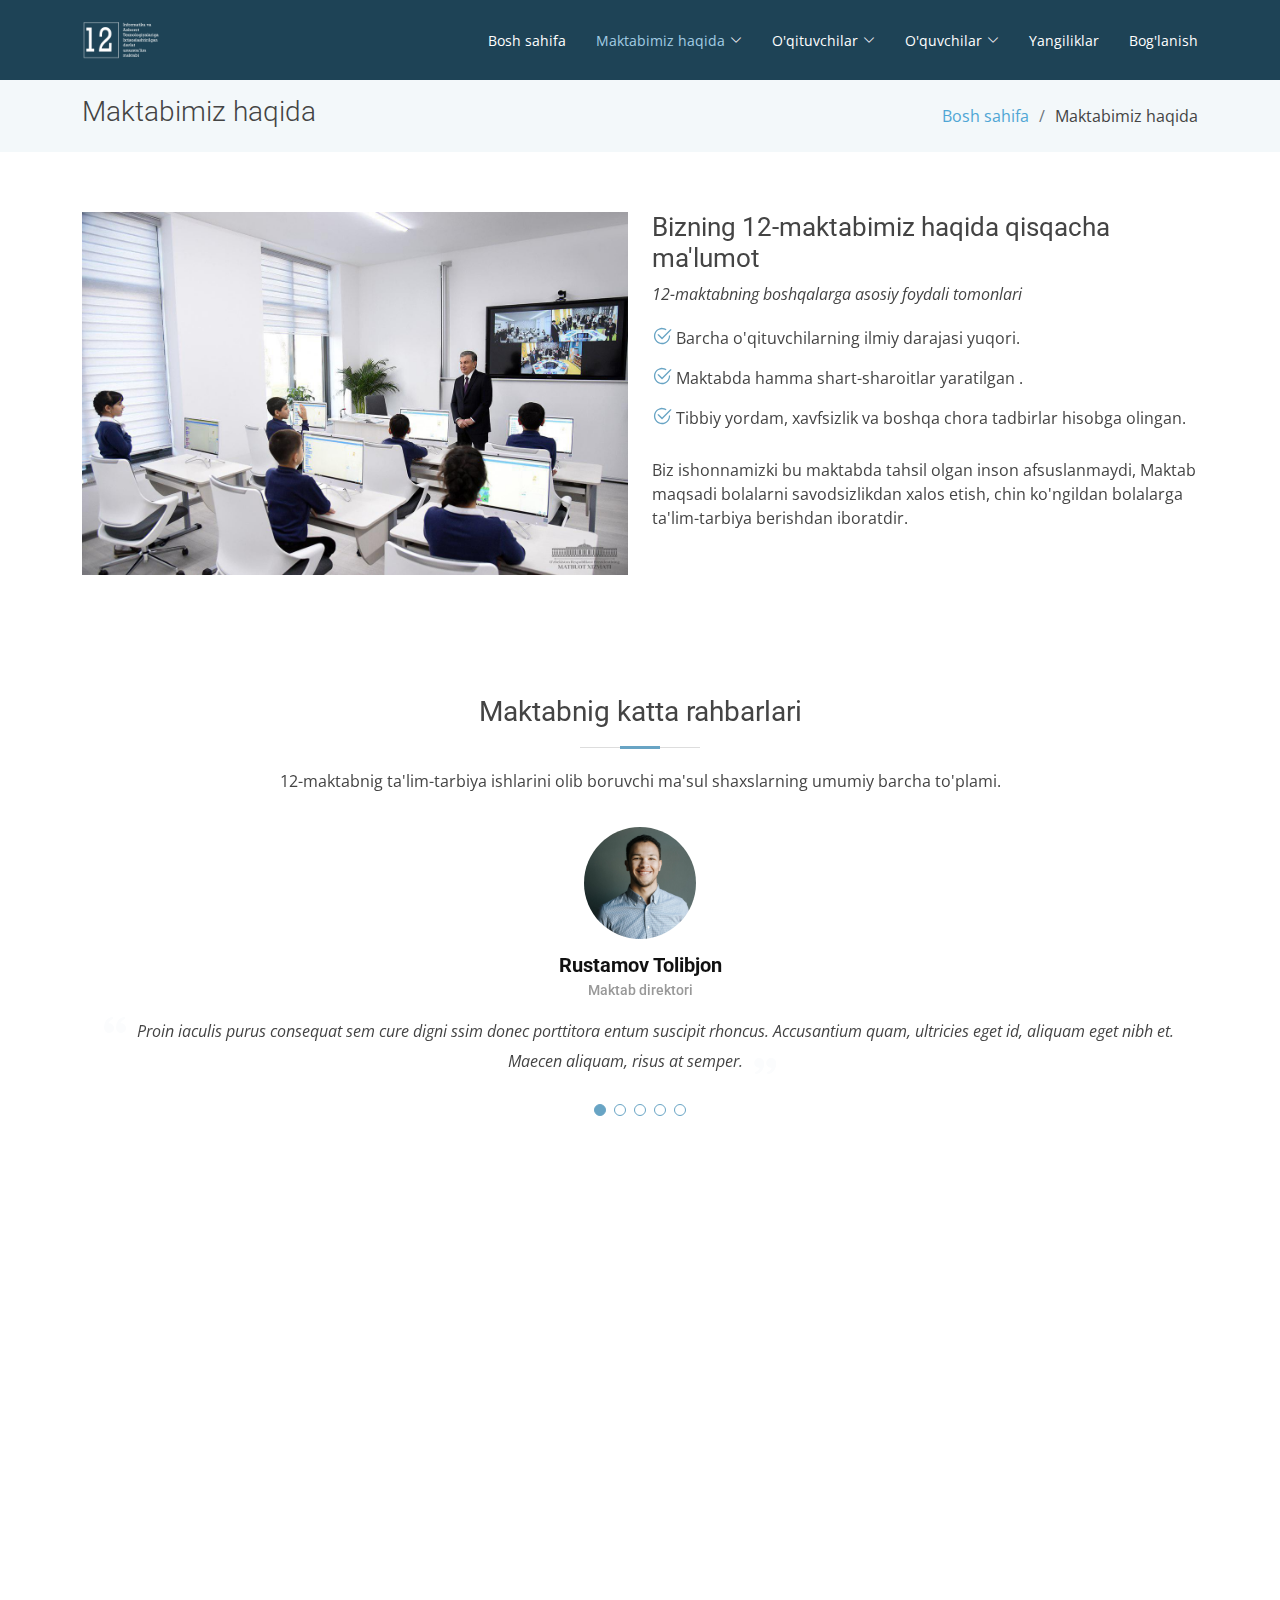
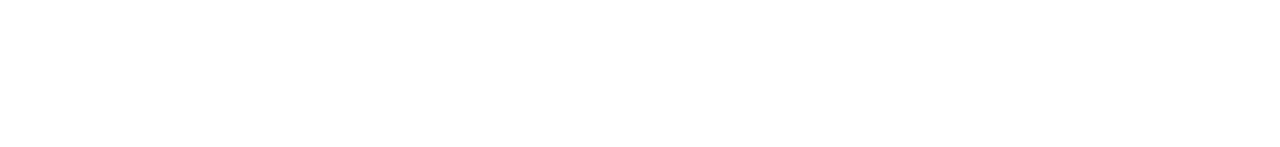
==== about.html @ abe1529f "create to website" ====
<!DOCTYPE html>
<html lang="en">

<head>
  <meta charset="utf-8">
  <meta content="width=device-width, initial-scale=1.0" name="viewport">

  <title>Maktabimiz haqida</title>
  <meta content="" name="description">
  <meta content="" name="keywords">

  <!-- Favicons -->
  <link href="assets/img/images.png" rel="icon" />  
  <link href="assets/img/apple-touch-icon.png" rel="apple-touch-icon">

  <!-- Fontawesome -->
  <link rel="stylesheet" href="https://cdnjs.cloudflare.com/ajax/libs/font-awesome/6.1.1/css/all.min.css"
  integrity="sha512-KfkfwYDsLkIlwQp6LFnl8zNdLGxu9YAA1QvwINks4PhcElQSvqcyVLLD9aMhXd13uQjoXtEKNosOWaZqXgel0g=="
  crossorigin="anonymous" referrerpolicy="no-referrer">


  <!-- Google Fonts -->
  <link href="https://fonts.googleapis.com/css?family=Open+Sans:300,300i,400,400i,600,600i,700,700i|Roboto:300,300i,400,400i,500,500i,700,700i&display=swap" rel="stylesheet">

  <!-- Vendor CSS Files -->
  <link href="assets/vendor/animate.css/animate.min.css" rel="stylesheet">
  <link href="assets/vendor/aos/aos.css" rel="stylesheet">
  <link href="assets/vendor/bootstrap/css/bootstrap.min.css" rel="stylesheet">
  <link href="assets/vendor/bootstrap-icons/bootstrap-icons.css" rel="stylesheet">
  <link href="assets/vendor/boxicons/css/boxicons.min.css" rel="stylesheet">
  <link href="assets/vendor/glightbox/css/glightbox.min.css" rel="stylesheet">
  <link href="assets/vendor/swiper/swiper-bundle.min.css" rel="stylesheet">

  <!-- Template Main CSS File -->
  <link href="assets/css/style.css" rel="stylesheet">

  <!-- =======================================================
  * Template Name: Moderna - v4.8.0
  * Template URL: https://bootstrapmade.com/free-bootstrap-template-corporate-moderna/
  * Author: BootstrapMade.com
  * License: https://bootstrapmade.com/license/
  ======================================================== -->
</head>

<body>

  <!-- ======= Header ======= -->
  <header id="header" class="fixed-top d-flex align-items-center ">
    <div class="container d-flex justify-content-between align-items-center">

      <div class="logo">
        <a href="index.html">
          <img src="./assets/img/logo.png" alt="  " />
        </a>
        <!-- Uncomment below if you prefer to use an image logo -->
        <!-- <a href="index.html"><img src="assets/img/logo.png" alt="" class="img-fluid"></a>-->
      </div>

      <nav id="navbar" class="navbar">
        <ul>
          <li><a href="index.html">Bosh sahifa</a></li>
          <li  class="dropdown"><a href="#"><span class="active">Maktabimiz haqida</span> <i class="bi bi-chevron-down "></i></a>
            <ul>
              <li><a href="./rahbariyat.html">Rahbariyat</a></li>
              <li><a href="./yutuqlarimiz.html">Maktabimiz yutuqlari</a></li>
            </ul>
          </li>
          <li class="dropdown"><a href="#"><span>O'qituvchilar</span> <i class="bi bi-chevron-down"></i></a>
            <ul>
              <li class="dropdown"><a href="./teacher.html"><span>Boshlang'ish sinf o'qituvchilari</span></a></li>
              <li class="dropdown"><a href="./teacher2.html"><span>Yuqori sinf o'qituvchilari</span></a></li>
            </ul>
          </li>
          <li class="dropdown"><a href="#"><span>O'quvchilar</span> <i class="bi bi-chevron-down"></i></a>
            <ul>
              <li><a href="./sinf-link.html">Dars jadvali</a></li>
              <li><a href="./animation.html">Imtihonlar jadvali</a></li>
              <li><a href="./table of courses.html">To'garaklar jadvali</a></li>
              <li><a href="./odob.html">Odob-axloq qoidalari</a></li>
            </ul>
          </li>
          <li><a href="news.html">Yangiliklar</a></li>
          <li><a href="contact.html">Bog'lanish</a></li>
      </nav>
      <!-- .navbar -->

    </div>
  </header><!-- End Header -->

  <main id="main">

    <!-- ======= About Us Section ======= -->
    <section class="breadcrumbs">
      <div class="container">

        <div class="d-flex justify-content-between align-items-center">
          <h2>Maktabimiz haqida</h2>
          <ol>
            <li><a href="index.html">Bosh sahifa</a></li>
            <li>Maktabimiz haqida</li>
          </ol>
        </div>

      </div>
    </section><!-- End About Us Section -->

    <!-- ======= About Section ======= -->
    <section class="about" data-aos="fade-up">
      <div class="container">

        <div class="row">
          <div class="col-lg-6">
            <img src="./mk3.jpg" class="img-fluid" alt="" />
          </div>
          <div class="col-lg-6 pt-4 pt-lg-0">
            <h3>Bizning 12-maktabimiz haqida qisqacha ma'lumot</h3>
            <p class="fst-italic">
             12-maktabning boshqalarga asosiy foydali tomonlari
            </p>
            <ul>
              <li><i class="bi bi-check2-circle"></i>Barcha o'qituvchilarning ilmiy darajasi yuqori.</li>
              <li><i class="bi bi-check2-circle"></i>Maktabda hamma shart-sharoitlar yaratilgan .</li>
              <li><i class="bi bi-check2-circle"></i>Tibbiy yordam, xavfsizlik va boshqa chora tadbirlar hisobga olingan.</li>
            </ul>
            <p>
              Biz ishonnamizki bu maktabda tahsil olgan inson afsuslanmaydi, Maktab maqsadi bolalarni savodsizlikdan xalos etish, chin ko'ngildan bolalarga ta'lim-tarbiya berishdan iboratdir. 
            </p>
          </div>
        </div>

      </div>
    </section><!-- End About Section -->

    <!-- ======= Facts Section ======= -->
    

    <!-- ======= Tetstimonials Section ======= -->
    <section class="testimonials" data-aos="fade-up">
      <div class="container">

        <div class="section-title">
          <h2>Maktabnig katta rahbarlari</h2>
          <p>12-maktabnig ta'lim-tarbiya  ishlarini olib boruvchi ma'sul shaxslarning umumiy barcha to'plami.</p>
        </div>

        <div class="testimonials-carousel swiper">
          <div class="swiper-wrapper">
            <div class="testimonial-item swiper-slide">
              <img src="assets/img/team/team-1.jpg" class="testimonial-img" alt="">
              <h3>Rustamov Tolibjon</h3>
              <h4>Maktab direktori</h4>
              <p>
                <i class="bx bxs-quote-alt-left quote-icon-left"></i>
                Proin iaculis purus consequat sem cure digni ssim donec porttitora entum suscipit rhoncus. Accusantium quam, ultricies eget id, aliquam eget nibh et. Maecen aliquam, risus at semper.
                <i class="bx bxs-quote-alt-right quote-icon-right"></i>
              </p>
            </div>

            <div class="testimonial-item swiper-slide">
              <img src="assets/img/testimonials/testimonials-2.jpg" class="testimonial-img" alt="">
              <h3>Uliqova Maxliyo</h3>
              <h4>Direktor o'rinbosari</h4>
              <p>
                <i class="bx bxs-quote-alt-left quote-icon-left"></i>
                Export tempor illum tamen malis malis eram quae irure esse labore quem cillum quid cillum eram malis quorum velit fore eram velit sunt aliqua noster fugiat irure amet legam anim culpa.
                <i class="bx bxs-quote-alt-right quote-icon-right"></i>
              </p>
            </div>

            <div class="testimonial-item swiper-slide">
              <img src="assets/img/testimonials/testimonials-3.jpg" class="testimonial-img" alt="">
              <h3>Palonchiyeva Nilufar</h3>
              <h4>Direktor o'rinbosari</h4>
              <p>
                <i class="bx bxs-quote-alt-left quote-icon-left"></i>
                Enim nisi quem export duis labore cillum quae magna enim sint quorum nulla quem veniam duis minim tempor labore quem eram duis noster aute amet eram fore quis sint minim.
                <i class="bx bxs-quote-alt-right quote-icon-right"></i>
              </p>
            </div>

            <div class="testimonial-item swiper-slide">
              <img src="assets/img/testimonials/testimonials-4.jpg" class="testimonial-img" alt="">
              <h3>Abduraxmonov Anvarjon</h3>
              <h4>Direktor o'rinbosari</h4>
              <p>
                <i class="bx bxs-quote-alt-left quote-icon-left"></i>
                Fugiat enim eram quae cillum dolore dolor amet nulla culpa multos export minim fugiat minim velit minim dolor enim duis veniam ipsum anim magna sunt elit fore quem dolore labore illum veniam.
                <i class="bx bxs-quote-alt-right quote-icon-right"></i>
              </p>
            </div>

            <div class="testimonial-item swiper-slide">
              <img src="assets/img/team/team-6.jpg" class="testimonial-img" alt="">
              <h3>Palonchiyeva Sadoqat</h3>
              <h4>Direktor o'rinbosari</h4>
              <p>
                <i class="bx bxs-quote-alt-left quote-icon-left"></i>
                Quis quorum aliqua sint quem legam fore sunt eram irure aliqua veniam tempor noster veniam enim culpa labore duis sunt culpa nulla illum cillum fugiat legam esse veniam culpa fore nisi cillum quid.
                <i class="bx bxs-quote-alt-right quote-icon-right"></i>
              </p>
            </div>
          </div>
          <div class="swiper-pagination"></div>
        </div>

      </div>
    </section><!-- End Ttstimonials Section -->

  </main><!-- End #main -->

    <!-- ======= Footer ======= -->
    <footer
      id="footer"
      data-aos="fade-up"
      data-aos-easing="ease-in-out"
      data-aos-duration="500"
    >


      <div class="footer-top">
        <div class="container">
          <div class="row">
            <div class="col-lg-3 col-md-6 footer-links">
              <h4><i class="fa-solid fa-link"></i> Foydali havolalar</h4>
              <ul>
                <li>
                  <i class="bx bx-chevron-right"></i> <a href="https://dtm.uz/" target="_blank">Dtm.uz</a>
                </li>
                <li>
                  <i class="bx bx-chevron-right"></i> <a href="https://dr.rtm.uz/barcha-darsliklar/" target="_blank">Dr.rtm.uz</a>
                </li>
                <li>
                  <i class="bx bx-chevron-right"></i> <a href="https://www.maktab.uz/" target="_blank">Maktab.uz</a>
                </li>
                <li>
                  <i class="bx bx-chevron-right"></i>
                  <a href="https://code.org/" target="_blank">Code.org</a>
                </li>
                <li>
                  <i class="bx bx-chevron-right"></i>
                  <a href="https://kitob.uz/" target="_blank">Kitob.uz</a>
                </li>
              </ul>
            </div>

            <div class="col-lg-3 col-md-6 footer-links">
              <h4>Bizning xizmatlarimiz</h4>
              <ul>
                <li>
                  <i class="bx bx-chevron-right"></i> <a target="_blank"  href="https://www.texnoman.uz/post/android-uchun-dasturlashni-organing-va-yuqori-darajali-mutaxassisga-aylaning.html">Android dasturlar uchun</a>
                </li>
                <li>
                  <i class="bx bx-chevron-right"></i>
                  <a target="_blank" href="https://mohirdev.uz/course-category/backend-development/">Backend uchun</a>
                </li>
                <li>
                  <i class="bx bx-chevron-right"></i>
                  <a target="_blank" href="https://mohirdev.uz/course-category/frontend/">Frontend uchun</a>
                </li>
                <li>
                  <i class="bx bx-chevron-right"></i>
                  <a target="_blank" href="https://haysam.uz/videomontaj/">Video montaj uchun</a>
                </li>
                <li>
                  <i class="bx bx-chevron-right"></i>
                  <a target="_blank" href="https://haysam.uz/#">Grafik dizayn uchun</a>
                </li>
              </ul>
            </div>

            <div class="col-lg-3 col-md-6 footer-contact">
              <h4>Contact Us</h4>
              <p>
                174 A.Navoiy<br>
                Toshloq, 151501<br>
                Uzbekistan<br><br>
                <strong>Phone:</strong>+998916551202<br>
                <strong>Email:</strong>12umail.uz<br>
              </p>
            </div>

            <div class="col-lg-3 col-md-6 footer-info">
              <h3>About Moderna</h3>
              <p>
                Cras fermentum odio eu feugiat lide par naso tierra. Justo eget
                nada terra videa magna derita valies darta donna mare fermentum
                iaculis eu non diam phasellus.
              </p>
              <div class="social-links mt-3">
                <a href="#" class="twitter"><i class="bx bxl-twitter"></i></a>
                <a href="#" class="facebook"><i class="bx bxl-facebook"></i></a>
                <a href="#" class="instagram"
                  ><i class="bx bxl-instagram"></i
                ></a>
                <a href="#" class="linkedin"><i class="bx bxl-linkedin"></i></a>
              </div>
            </div>
          </div>
        </div>
      </div>

      <div class="container">
        <div class="copyright">
          &copy; Copyright <strong><span>Moderna</span></strong
          >. All Rights Reserved
        </div>
        <div class="credits">
          <!-- All the links in the footer should remain intact. -->
          <!-- You can delete the links only if you purchased the pro version. -->
          <!-- Licensing information: https://bootstrapmade.com/license/ -->
          <!-- Purchase the pro version with working PHP/AJAX contact form: https://bootstrapmade.com/free-bootstrap-template-corporate-moderna/ -->
          <a href="https://12maktab.uz/">12 - maktab</a>
        </div>
      </div>
    </footer>
    <!-- End Footer -->

    <a
      href="#"
      class="back-to-top d-flex align-items-center justify-content-center"
      ><i class="bi bi-arrow-up-short"></i
    ></a>

    <!-- Vendor JS Files -->
    <script src="assets/vendor/purecounter/purecounter.js"></script>
    <script src="assets/vendor/aos/aos.js"></script>
    <script src="assets/vendor/bootstrap/js/bootstrap.bundle.min.js"></script>
    <script src="assets/vendor/glightbox/js/glightbox.min.js"></script>
    <script src="assets/vendor/isotope-layout/isotope.pkgd.min.js"></script>
    <script src="assets/vendor/swiper/swiper-bundle.min.js"></script>
    <script src="assets/vendor/waypoints/noframework.waypoints.js"></script>
    <script src="assets/vendor/php-email-form/validate.js"></script>

    <!-- Template Main JS File -->
    <script src="assets/js/main.js"></script>
  </body>
</html>
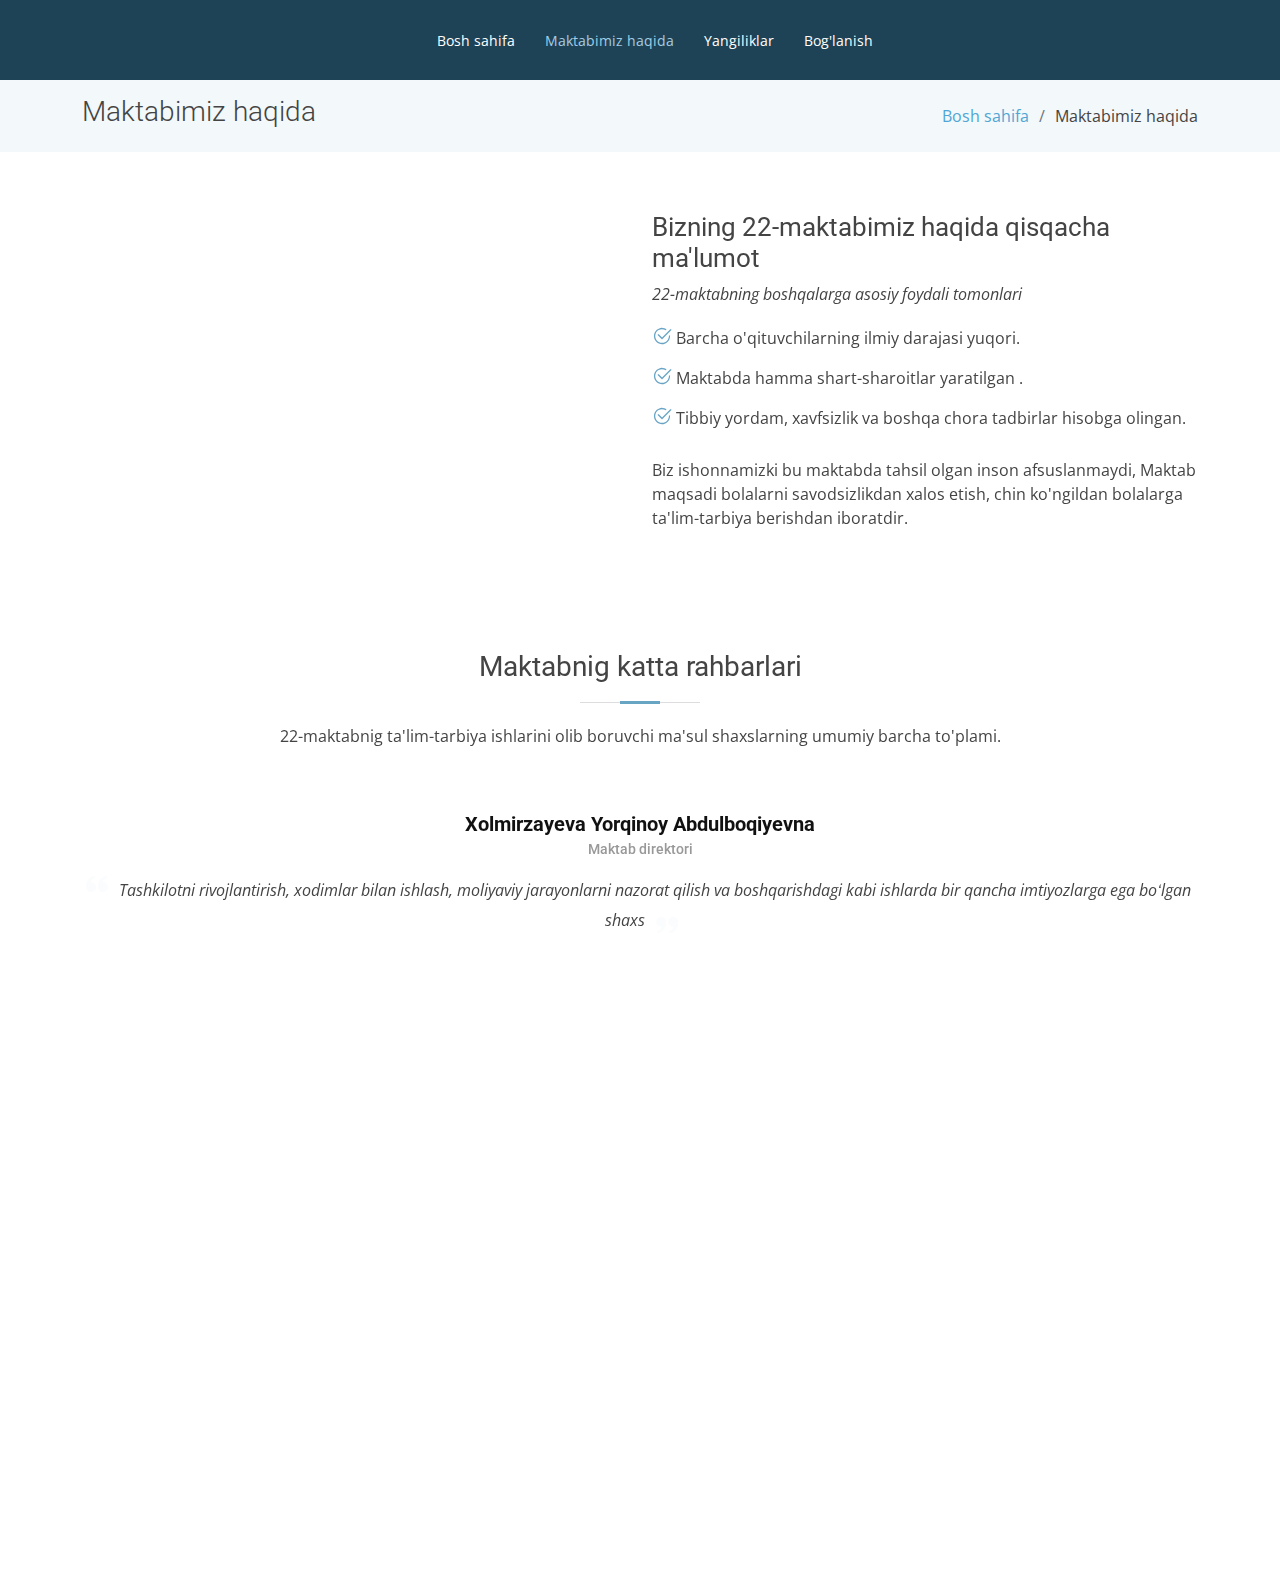
==== commit 08508d1d: "add to favicon" ====
--- a/about.html
+++ b/about.html
@@ -10,17 +10,19 @@
   <meta content="" name="keywords">
 
   <!-- Favicons -->
-  <link href="assets/img/images.png" rel="icon" />  
-  <link href="assets/img/apple-touch-icon.png" rel="apple-touch-icon">
+  <link rel="shortcut icon" href="https://cdn.pixabay.com/photo/2012/04/23/15/22/number-38496_960_720.png"
+    type="image/x-icon">
 
   <!-- Fontawesome -->
   <link rel="stylesheet" href="https://cdnjs.cloudflare.com/ajax/libs/font-awesome/6.1.1/css/all.min.css"
-  integrity="sha512-KfkfwYDsLkIlwQp6LFnl8zNdLGxu9YAA1QvwINks4PhcElQSvqcyVLLD9aMhXd13uQjoXtEKNosOWaZqXgel0g=="
-  crossorigin="anonymous" referrerpolicy="no-referrer">
+    integrity="sha512-KfkfwYDsLkIlwQp6LFnl8zNdLGxu9YAA1QvwINks4PhcElQSvqcyVLLD9aMhXd13uQjoXtEKNosOWaZqXgel0g=="
+    crossorigin="anonymous" referrerpolicy="no-referrer">
 
 
   <!-- Google Fonts -->
-  <link href="https://fonts.googleapis.com/css?family=Open+Sans:300,300i,400,400i,600,600i,700,700i|Roboto:300,300i,400,400i,500,500i,700,700i&display=swap" rel="stylesheet">
+  <link
+    href="https://fonts.googleapis.com/css?family=Open+Sans:300,300i,400,400i,600,600i,700,700i|Roboto:300,300i,400,400i,500,500i,700,700i&display=swap"
+    rel="stylesheet">
 
   <!-- Vendor CSS Files -->
   <link href="assets/vendor/animate.css/animate.min.css" rel="stylesheet">
@@ -45,40 +47,27 @@
 <body>
 
   <!-- ======= Header ======= -->
-  <header id="header" class="fixed-top d-flex align-items-center ">
-    <div class="container d-flex justify-content-between align-items-center">
-
-      <div class="logo">
-        <a href="index.html">
-          <img src="./assets/img/logo.png" alt="  " />
-        </a>
-        <!-- Uncomment below if you prefer to use an image logo -->
-        <!-- <a href="index.html"><img src="assets/img/logo.png" alt="" class="img-fluid"></a>-->
-      </div>
+  <header id="header" class="fixed-top d-flex align-items-center">
+    <div class="container d-flex justify-content-center align-items-center">
 
       <nav id="navbar" class="navbar">
         <ul>
           <li><a href="index.html">Bosh sahifa</a></li>
-          <li  class="dropdown"><a href="#"><span class="active">Maktabimiz haqida</span> <i class="bi bi-chevron-down "></i></a>
-            <ul>
-              <li><a href="./rahbariyat.html">Rahbariyat</a></li>
-              <li><a href="./yutuqlarimiz.html">Maktabimiz yutuqlari</a></li>
-            </ul>
-          </li>
-          <li class="dropdown"><a href="#"><span>O'qituvchilar</span> <i class="bi bi-chevron-down"></i></a>
+          <li><a href="about.html"><span class="active">Maktabimiz haqida</span></a></li>
+          <!-- <li class="dropdown"><a href="#"><span>O'qituvchilar</span> <i class="bi bi-chevron-down"></i></a>
             <ul>
               <li class="dropdown"><a href="./teacher.html"><span>Boshlang'ish sinf o'qituvchilari</span></a></li>
               <li class="dropdown"><a href="./teacher2.html"><span>Yuqori sinf o'qituvchilari</span></a></li>
             </ul>
-          </li>
-          <li class="dropdown"><a href="#"><span>O'quvchilar</span> <i class="bi bi-chevron-down"></i></a>
+          </li> -->
+          <!-- <li class="dropdown"><a href="#"><span>O'quvchilar</span> <i class="bi bi-chevron-down"></i></a>
             <ul>
               <li><a href="./sinf-link.html">Dars jadvali</a></li>
               <li><a href="./animation.html">Imtihonlar jadvali</a></li>
               <li><a href="./table of courses.html">To'garaklar jadvali</a></li>
               <li><a href="./odob.html">Odob-axloq qoidalari</a></li>
             </ul>
-          </li>
+          </li> -->
           <li><a href="news.html">Yangiliklar</a></li>
           <li><a href="contact.html">Bog'lanish</a></li>
       </nav>
@@ -110,20 +99,22 @@
 
         <div class="row">
           <div class="col-lg-6">
-            <img src="./mk3.jpg" class="img-fluid" alt="" />
+            <img src="./images/we schhol.jpg" class="img-fluid" alt="" />
           </div>
           <div class="col-lg-6 pt-4 pt-lg-0">
-            <h3>Bizning 12-maktabimiz haqida qisqacha ma'lumot</h3>
+            <h3>Bizning 22-maktabimiz haqida qisqacha ma'lumot</h3>
             <p class="fst-italic">
-             12-maktabning boshqalarga asosiy foydali tomonlari
+              22-maktabning boshqalarga asosiy foydali tomonlari
             </p>
             <ul>
               <li><i class="bi bi-check2-circle"></i>Barcha o'qituvchilarning ilmiy darajasi yuqori.</li>
               <li><i class="bi bi-check2-circle"></i>Maktabda hamma shart-sharoitlar yaratilgan .</li>
-              <li><i class="bi bi-check2-circle"></i>Tibbiy yordam, xavfsizlik va boshqa chora tadbirlar hisobga olingan.</li>
+              <li><i class="bi bi-check2-circle"></i>Tibbiy yordam, xavfsizlik va boshqa chora tadbirlar hisobga
+                olingan.</li>
             </ul>
             <p>
-              Biz ishonnamizki bu maktabda tahsil olgan inson afsuslanmaydi, Maktab maqsadi bolalarni savodsizlikdan xalos etish, chin ko'ngildan bolalarga ta'lim-tarbiya berishdan iboratdir. 
+              Biz ishonnamizki bu maktabda tahsil olgan inson afsuslanmaydi, Maktab maqsadi bolalarni savodsizlikdan
+              xalos etish, chin ko'ngildan bolalarga ta'lim-tarbiya berishdan iboratdir.
             </p>
           </div>
         </div>
@@ -132,7 +123,7 @@
     </section><!-- End About Section -->
 
     <!-- ======= Facts Section ======= -->
-    
+
 
     <!-- ======= Tetstimonials Section ======= -->
     <section class="testimonials" data-aos="fade-up">
@@ -140,198 +131,170 @@
 
         <div class="section-title">
           <h2>Maktabnig katta rahbarlari</h2>
-          <p>12-maktabnig ta'lim-tarbiya  ishlarini olib boruvchi ma'sul shaxslarning umumiy barcha to'plami.</p>
+          <p>22-maktabnig ta'lim-tarbiya ishlarini olib boruvchi ma'sul shaxslarning umumiy barcha to'plami.</p>
         </div>
 
         <div class="testimonials-carousel swiper">
           <div class="swiper-wrapper">
             <div class="testimonial-item swiper-slide">
-              <img src="assets/img/team/team-1.jpg" class="testimonial-img" alt="">
-              <h3>Rustamov Tolibjon</h3>
+              <img src="./images/Direktor.jpg" class="testimonial-img" alt="">
+              <h3>Xolmirzayeva Yorqinoy Abdulboqiyevna</h3>
               <h4>Maktab direktori</h4>
               <p>
                 <i class="bx bxs-quote-alt-left quote-icon-left"></i>
-                Proin iaculis purus consequat sem cure digni ssim donec porttitora entum suscipit rhoncus. Accusantium quam, ultricies eget id, aliquam eget nibh et. Maecen aliquam, risus at semper.
+                Tashkilotni rivojlantirish, xodimlar bilan ishlash, moliyaviy jarayonlarni nazorat qilish va
+                boshqarishdagi kabi
+                ishlarda bir qancha imtiyozlarga ega boʻlgan shaxs
                 <i class="bx bxs-quote-alt-right quote-icon-right"></i>
               </p>
             </div>
 
-            <div class="testimonial-item swiper-slide">
+            <!-- <div class="testimonial-item swiper-slide">
               <img src="assets/img/testimonials/testimonials-2.jpg" class="testimonial-img" alt="">
               <h3>Uliqova Maxliyo</h3>
               <h4>Direktor o'rinbosari</h4>
               <p>
                 <i class="bx bxs-quote-alt-left quote-icon-left"></i>
-                Export tempor illum tamen malis malis eram quae irure esse labore quem cillum quid cillum eram malis quorum velit fore eram velit sunt aliqua noster fugiat irure amet legam anim culpa.
-                <i class="bx bxs-quote-alt-right quote-icon-right"></i>
-              </p>
-            </div>
-
-            <div class="testimonial-item swiper-slide">
+                Export tempor illum tamen malis malis eram quae irure esse labore quem cillum quid cillum eram malis
+                quorum velit fore eram velit sunt aliqua noster fugiat irure amet legam anim culpa.
+                <i class="bx bxs-quote-alt-right quote-icon-right"></i>
+              </p>
+            </div> -->
+
+            <!-- <div class="testimonial-item swiper-slide">
               <img src="assets/img/testimonials/testimonials-3.jpg" class="testimonial-img" alt="">
               <h3>Palonchiyeva Nilufar</h3>
               <h4>Direktor o'rinbosari</h4>
               <p>
                 <i class="bx bxs-quote-alt-left quote-icon-left"></i>
-                Enim nisi quem export duis labore cillum quae magna enim sint quorum nulla quem veniam duis minim tempor labore quem eram duis noster aute amet eram fore quis sint minim.
-                <i class="bx bxs-quote-alt-right quote-icon-right"></i>
-              </p>
-            </div>
-
-            <div class="testimonial-item swiper-slide">
+                Enim nisi quem export duis labore cillum quae magna enim sint quorum nulla quem veniam duis minim tempor
+                labore quem eram duis noster aute amet eram fore quis sint minim.
+                <i class="bx bxs-quote-alt-right quote-icon-right"></i>
+              </p>
+            </div> -->
+
+            <!-- <div class="testimonial-item swiper-slide">
               <img src="assets/img/testimonials/testimonials-4.jpg" class="testimonial-img" alt="">
               <h3>Abduraxmonov Anvarjon</h3>
               <h4>Direktor o'rinbosari</h4>
               <p>
                 <i class="bx bxs-quote-alt-left quote-icon-left"></i>
-                Fugiat enim eram quae cillum dolore dolor amet nulla culpa multos export minim fugiat minim velit minim dolor enim duis veniam ipsum anim magna sunt elit fore quem dolore labore illum veniam.
-                <i class="bx bxs-quote-alt-right quote-icon-right"></i>
-              </p>
-            </div>
-
-            <div class="testimonial-item swiper-slide">
+                Fugiat enim eram quae cillum dolore dolor amet nulla culpa multos export minim fugiat minim velit minim
+                dolor enim duis veniam ipsum anim magna sunt elit fore quem dolore labore illum veniam.
+                <i class="bx bxs-quote-alt-right quote-icon-right"></i>
+              </p>
+            </div> -->
+
+            <!-- <div class="testimonial-item swiper-slide">
               <img src="assets/img/team/team-6.jpg" class="testimonial-img" alt="">
               <h3>Palonchiyeva Sadoqat</h3>
               <h4>Direktor o'rinbosari</h4>
               <p>
                 <i class="bx bxs-quote-alt-left quote-icon-left"></i>
-                Quis quorum aliqua sint quem legam fore sunt eram irure aliqua veniam tempor noster veniam enim culpa labore duis sunt culpa nulla illum cillum fugiat legam esse veniam culpa fore nisi cillum quid.
-                <i class="bx bxs-quote-alt-right quote-icon-right"></i>
-              </p>
+                Quis quorum aliqua sint quem legam fore sunt eram irure aliqua veniam tempor noster veniam enim culpa
+                labore duis sunt culpa nulla illum cillum fugiat legam esse veniam culpa fore nisi cillum quid.
+                <i class="bx bxs-quote-alt-right quote-icon-right"></i>
+              </p>
+            </div> -->
+          </div>
+          <div class="swiper-pagination"></div>
+        </div>
+
+      </div>
+    </section><!-- End Ttstimonials Section -->
+
+  </main><!-- End #main -->
+
+  <!-- ======= Footer ======= -->
+  <footer id="footer" data-aos="fade-up" data-aos-easing="ease-in-out" data-aos-duration="500">
+
+
+    <div class="footer-top">
+      <div class="container">
+        <div class="row">
+          <div class="col-lg-4 col-md-6 footer-links">
+            <h4><i class="fa-solid fa-link"></i> Foydali havolalar</h4>
+            <ul>
+              <li>
+                <i class="bx bx-chevron-right"></i> <a href="https://dtm.uz/" target="_blank">Dtm.uz</a>
+              </li>
+              <li>
+                <i class="bx bx-chevron-right"></i> <a href="https://dr.rtm.uz/barcha-darsliklar/"
+                  target="_blank">Dr.rtm.uz</a>
+              </li>
+              <li>
+                <i class="bx bx-chevron-right"></i> <a href="https://www.maktab.uz/" target="_blank">Maktab.uz</a>
+              </li>
+              <li>
+                <i class="bx bx-chevron-right"></i>
+                <a href="https://code.org/" target="_blank">Code.org</a>
+              </li>
+              <li>
+                <i class="bx bx-chevron-right"></i>
+                <a href="https://kitob.uz/" target="_blank">Kitob.uz</a>
+              </li>
+            </ul>
+          </div>
+
+          <div class="col-lg-4 col-md-6 footer-contact">
+            <h4>Kontakt</h4>
+            <p>
+              Andijon viloyati<br>
+              Marxamat tumani<br><br><br>
+              <strong>Phone:</strong>&nbsp;&nbsp; +998916551202<br>
+              <strong>Email:</strong>&nbsp;&nbsp; 22maktab@gmail.com<br>
+            </p>
+          </div>
+
+          <div class="col-lg-4 col-md-6 footer-info">
+            <h3>Maktab haqida</h3>
+            <p>
+              Мarhamat tumani 22-maktabda 20 fevral куни maktabning 4A-sinf o'quvchilari she'riyat musiqa yo'nalishida
+              tadbir
+              o'tkazdilar. Tadbirda she'r va musiqa, raqs ijro etdilar. Tadbir har bir insonni yaxshilikka va
+              kitobsevarlikka undadi.
+            </p>
+            <div class="social-links mt-3">
+              <a href="#" class="twitter"><i class="bx bxl-twitter"></i></a>
+              <a href="#" class="facebook"><i class="bx bxl-facebook"></i></a>
+              <a href="#" class="instagram"><i class="bx bxl-instagram"></i></a>
+              <a href="#" class="linkedin"><i class="bx bxl-linkedin"></i></a>
             </div>
           </div>
-          <div class="swiper-pagination"></div>
-        </div>
-
-      </div>
-    </section><!-- End Ttstimonials Section -->
-
-  </main><!-- End #main -->
-
-    <!-- ======= Footer ======= -->
-    <footer
-      id="footer"
-      data-aos="fade-up"
-      data-aos-easing="ease-in-out"
-      data-aos-duration="500"
-    >
-
-
-      <div class="footer-top">
-        <div class="container">
-          <div class="row">
-            <div class="col-lg-3 col-md-6 footer-links">
-              <h4><i class="fa-solid fa-link"></i> Foydali havolalar</h4>
-              <ul>
-                <li>
-                  <i class="bx bx-chevron-right"></i> <a href="https://dtm.uz/" target="_blank">Dtm.uz</a>
-                </li>
-                <li>
-                  <i class="bx bx-chevron-right"></i> <a href="https://dr.rtm.uz/barcha-darsliklar/" target="_blank">Dr.rtm.uz</a>
-                </li>
-                <li>
-                  <i class="bx bx-chevron-right"></i> <a href="https://www.maktab.uz/" target="_blank">Maktab.uz</a>
-                </li>
-                <li>
-                  <i class="bx bx-chevron-right"></i>
-                  <a href="https://code.org/" target="_blank">Code.org</a>
-                </li>
-                <li>
-                  <i class="bx bx-chevron-right"></i>
-                  <a href="https://kitob.uz/" target="_blank">Kitob.uz</a>
-                </li>
-              </ul>
-            </div>
-
-            <div class="col-lg-3 col-md-6 footer-links">
-              <h4>Bizning xizmatlarimiz</h4>
-              <ul>
-                <li>
-                  <i class="bx bx-chevron-right"></i> <a target="_blank"  href="https://www.texnoman.uz/post/android-uchun-dasturlashni-organing-va-yuqori-darajali-mutaxassisga-aylaning.html">Android dasturlar uchun</a>
-                </li>
-                <li>
-                  <i class="bx bx-chevron-right"></i>
-                  <a target="_blank" href="https://mohirdev.uz/course-category/backend-development/">Backend uchun</a>
-                </li>
-                <li>
-                  <i class="bx bx-chevron-right"></i>
-                  <a target="_blank" href="https://mohirdev.uz/course-category/frontend/">Frontend uchun</a>
-                </li>
-                <li>
-                  <i class="bx bx-chevron-right"></i>
-                  <a target="_blank" href="https://haysam.uz/videomontaj/">Video montaj uchun</a>
-                </li>
-                <li>
-                  <i class="bx bx-chevron-right"></i>
-                  <a target="_blank" href="https://haysam.uz/#">Grafik dizayn uchun</a>
-                </li>
-              </ul>
-            </div>
-
-            <div class="col-lg-3 col-md-6 footer-contact">
-              <h4>Contact Us</h4>
-              <p>
-                174 A.Navoiy<br>
-                Toshloq, 151501<br>
-                Uzbekistan<br><br>
-                <strong>Phone:</strong>+998916551202<br>
-                <strong>Email:</strong>12umail.uz<br>
-              </p>
-            </div>
-
-            <div class="col-lg-3 col-md-6 footer-info">
-              <h3>About Moderna</h3>
-              <p>
-                Cras fermentum odio eu feugiat lide par naso tierra. Justo eget
-                nada terra videa magna derita valies darta donna mare fermentum
-                iaculis eu non diam phasellus.
-              </p>
-              <div class="social-links mt-3">
-                <a href="#" class="twitter"><i class="bx bxl-twitter"></i></a>
-                <a href="#" class="facebook"><i class="bx bxl-facebook"></i></a>
-                <a href="#" class="instagram"
-                  ><i class="bx bxl-instagram"></i
-                ></a>
-                <a href="#" class="linkedin"><i class="bx bxl-linkedin"></i></a>
-              </div>
-            </div>
-          </div>
-        </div>
-      </div>
-
-      <div class="container">
-        <div class="copyright">
-          &copy; Copyright <strong><span>Moderna</span></strong
-          >. All Rights Reserved
-        </div>
-        <div class="credits">
-          <!-- All the links in the footer should remain intact. -->
-          <!-- You can delete the links only if you purchased the pro version. -->
-          <!-- Licensing information: https://bootstrapmade.com/license/ -->
-          <!-- Purchase the pro version with working PHP/AJAX contact form: https://bootstrapmade.com/free-bootstrap-template-corporate-moderna/ -->
-          <a href="https://12maktab.uz/">12 - maktab</a>
-        </div>
-      </div>
-    </footer>
-    <!-- End Footer -->
-
-    <a
-      href="#"
-      class="back-to-top d-flex align-items-center justify-content-center"
-      ><i class="bi bi-arrow-up-short"></i
-    ></a>
-
-    <!-- Vendor JS Files -->
-    <script src="assets/vendor/purecounter/purecounter.js"></script>
-    <script src="assets/vendor/aos/aos.js"></script>
-    <script src="assets/vendor/bootstrap/js/bootstrap.bundle.min.js"></script>
-    <script src="assets/vendor/glightbox/js/glightbox.min.js"></script>
-    <script src="assets/vendor/isotope-layout/isotope.pkgd.min.js"></script>
-    <script src="assets/vendor/swiper/swiper-bundle.min.js"></script>
-    <script src="assets/vendor/waypoints/noframework.waypoints.js"></script>
-    <script src="assets/vendor/php-email-form/validate.js"></script>
-
-    <!-- Template Main JS File -->
-    <script src="assets/js/main.js"></script>
-  </body>
-</html>
+        </div>
+      </div>
+    </div>
+
+    <div class="container">
+      <div class="copyright">
+        &copy; Ushbu sayt huquqlari himoyalangan
+      </div>
+      <div class="credits">
+        <!-- All the links in the footer should remain intact. -->
+        <!-- You can delete the links only if you purchased the pro version. -->
+        <!-- Licensing information: https://bootstrapmade.com/license/ -->
+        <!-- Purchase the pro version with working PHP/AJAX contact form: https://bootstrapmade.com/free-bootstrap-template-corporate-moderna/ -->
+        <a href="https://22maktab.uz/">22 - maktab</a>
+      </div>
+    </div>
+  </footer>
+  <!-- End Footer -->
+
+  <a href="#" class="back-to-top d-flex align-items-center justify-content-center"><i
+      class="bi bi-arrow-up-short"></i></a>
+
+  <!-- Vendor JS Files -->
+  <script src="assets/vendor/purecounter/purecounter.js"></script>
+  <script src="assets/vendor/aos/aos.js"></script>
+  <script src="assets/vendor/bootstrap/js/bootstrap.bundle.min.js"></script>
+  <script src="assets/vendor/glightbox/js/glightbox.min.js"></script>
+  <script src="assets/vendor/isotope-layout/isotope.pkgd.min.js"></script>
+  <script src="assets/vendor/swiper/swiper-bundle.min.js"></script>
+  <script src="assets/vendor/waypoints/noframework.waypoints.js"></script>
+  <script src="assets/vendor/php-email-form/validate.js"></script>
+
+  <!-- Template Main JS File -->
+  <script src="assets/js/main.js"></script>
+</body>
+
+</html>